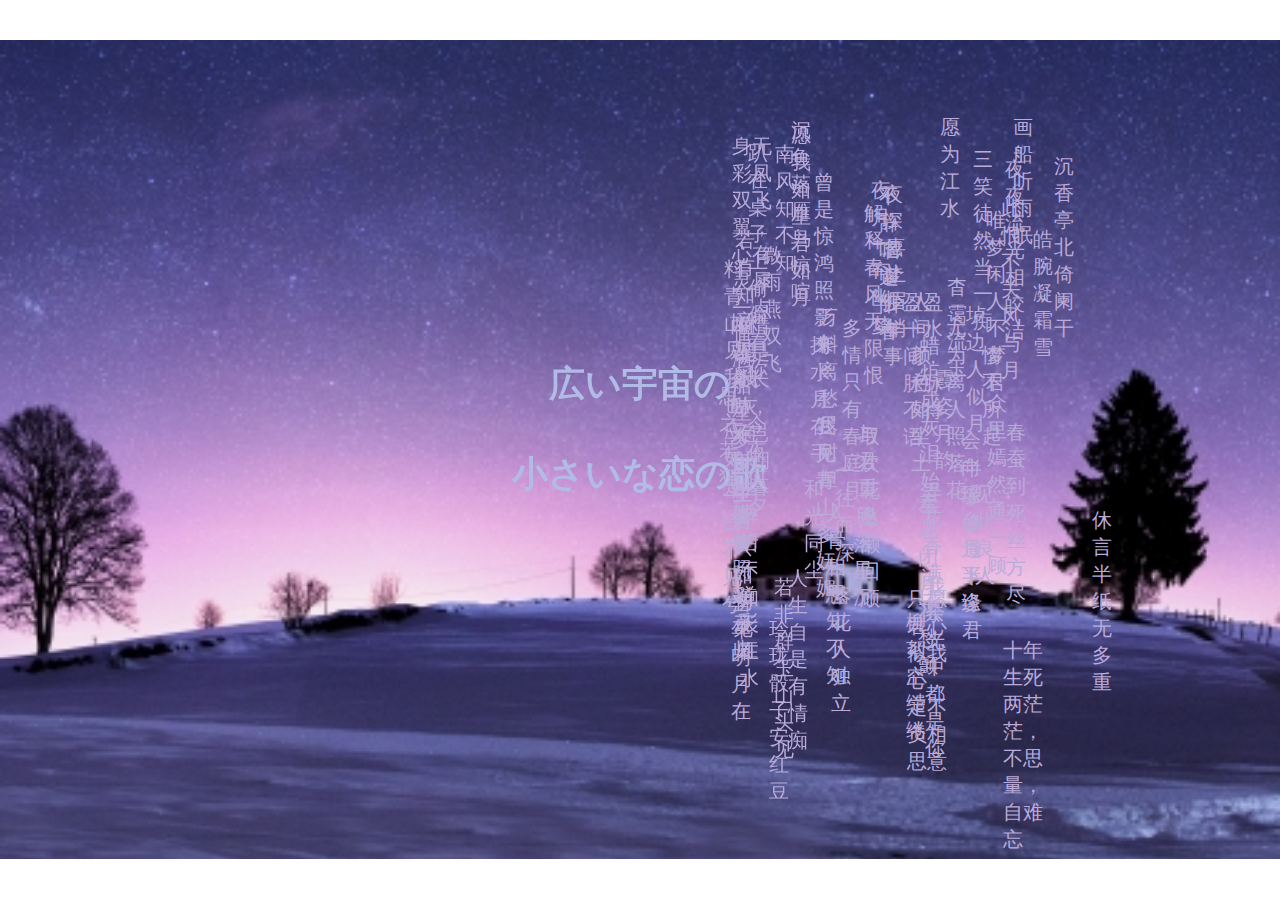
==== part2/skystar.html @ 6440313e "520" ====
<!DOCTYPE html>
<html lang="en">
  <head>
    <meta charset="UTF-8" />
    <meta http-equiv="X-UA-Compatible" content="IE=edge" />
    <meta name="viewport" content="width=device-width, initial-scale=1.0" />
    <title>今晚，整片星空将为你一人闪烁</title>
    <style>
      #videofilm {
        width: 100%;
        height: auto;
        position: fixed;
        z-index: -1;
      }
      h1{
        font-size: 36px;
        color: #B1BCE6;
        font-family: '楷体';
      }

    </style>
    <link rel="stylesheet" href="css/skystar.css">
  </head>
  <body>
    <video id="videofilm" poster="img/skystar2.jpg" autoplay muted loop>
      <source src="video/skystar.mp4" type="video/mp4">
    </video>
    <audio autoplay>
      <source src="music/bgm.mp3" type="audio/mp3">
    </audio>
    <div class="textone">
      <h1>広い宇宙の</h1>
    </div>
    <div class="text">
      <h1>小さいな恋の歌</h1>
    </div>
    
    <div class="container"></div>
    <script src="js2/skystar.js"></script>
  </body>
</html>
---- part2/css/skystar.css ----
*{
    margin: 0;
    padding: 0;
}
body {
    height: 100vh;
    display: flex;
    align-items: center;
    justify-content: center;
    position: relative;
    overflow: hidden;
    perspective: 1300px;
}
.text {
    position: absolute;
    left: 50%;
    top: 50%;
    transform: translateX(-50%);
}
.textone {
    position: absolute;
    left: 50%;
    top: 40%;
    transform: translateX(-50%);
}
:root {
    --margin-top: 0;
    --margin-left: 0;
    --animation-duration: 0s;
    --animation-delay: 0s;
}
div {
    transform-style: preserve-3d;
}
.word-box,
.word-box .word{
position: absolute;
animation: rotY 0s linear infinite;
animation-duration: var(--animation-duration);
animation-delay: var(--animation-delay);
}
.word-box{
    margin-top: var(--margin-top);
}
.word-box .word{
    margin-left: var(--margin-left);
}
.word-box .word {
    animation-duration: reverse;
}
@keyframes rotY {
    to{
        transform: rotateY(360deg);
    }
    
}
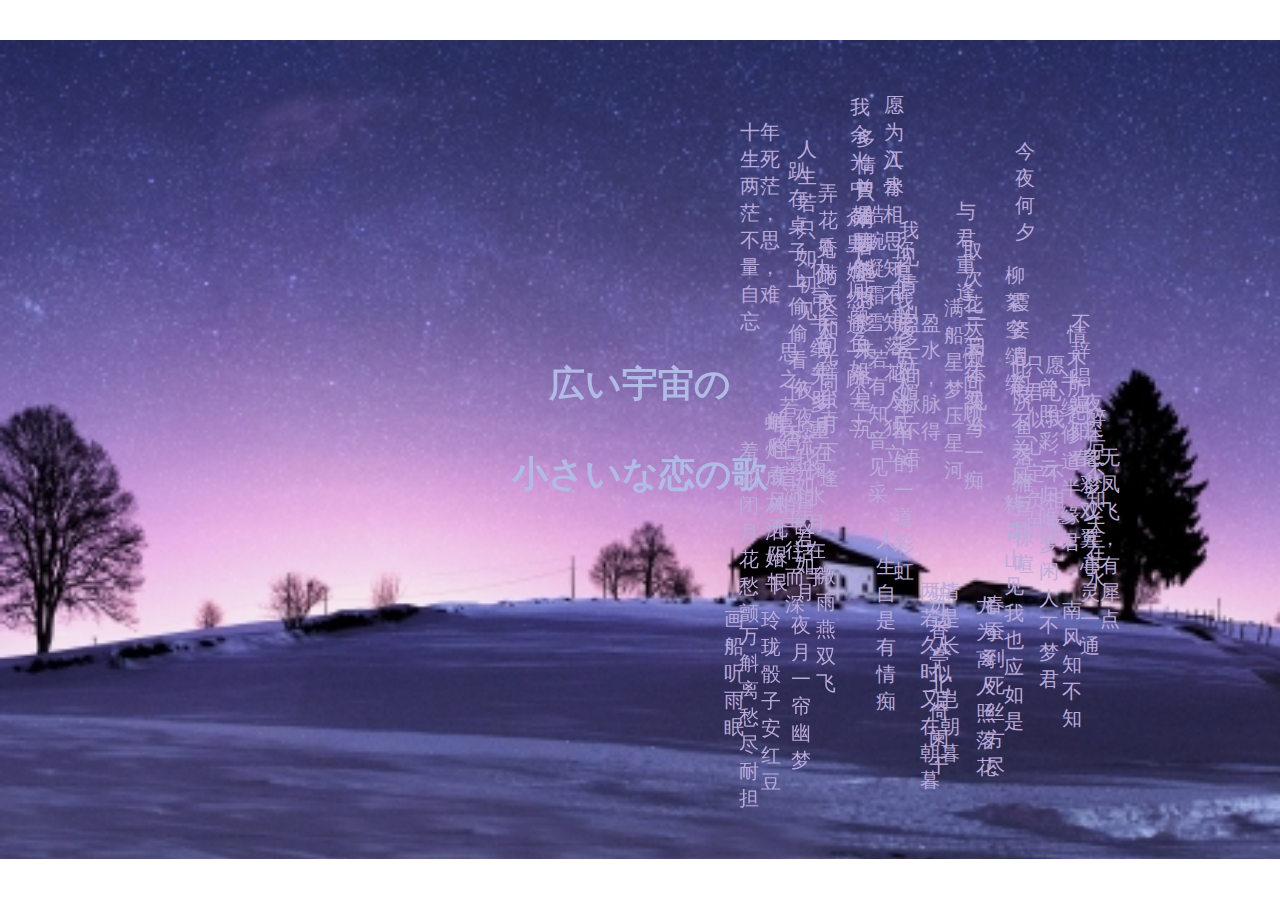
==== commit 98e9ec2d: "music-loop" ====
--- a/part2/skystar.html
+++ b/part2/skystar.html
@@ -25,7 +25,7 @@
     <video id="videofilm" poster="img/skystar2.jpg" autoplay muted loop>
       <source src="video/skystar.mp4" type="video/mp4">
     </video>
-    <audio autoplay>
+    <audio autoplay loop>
       <source src="music/bgm.mp3" type="audio/mp3">
     </audio>
     <div class="textone">
